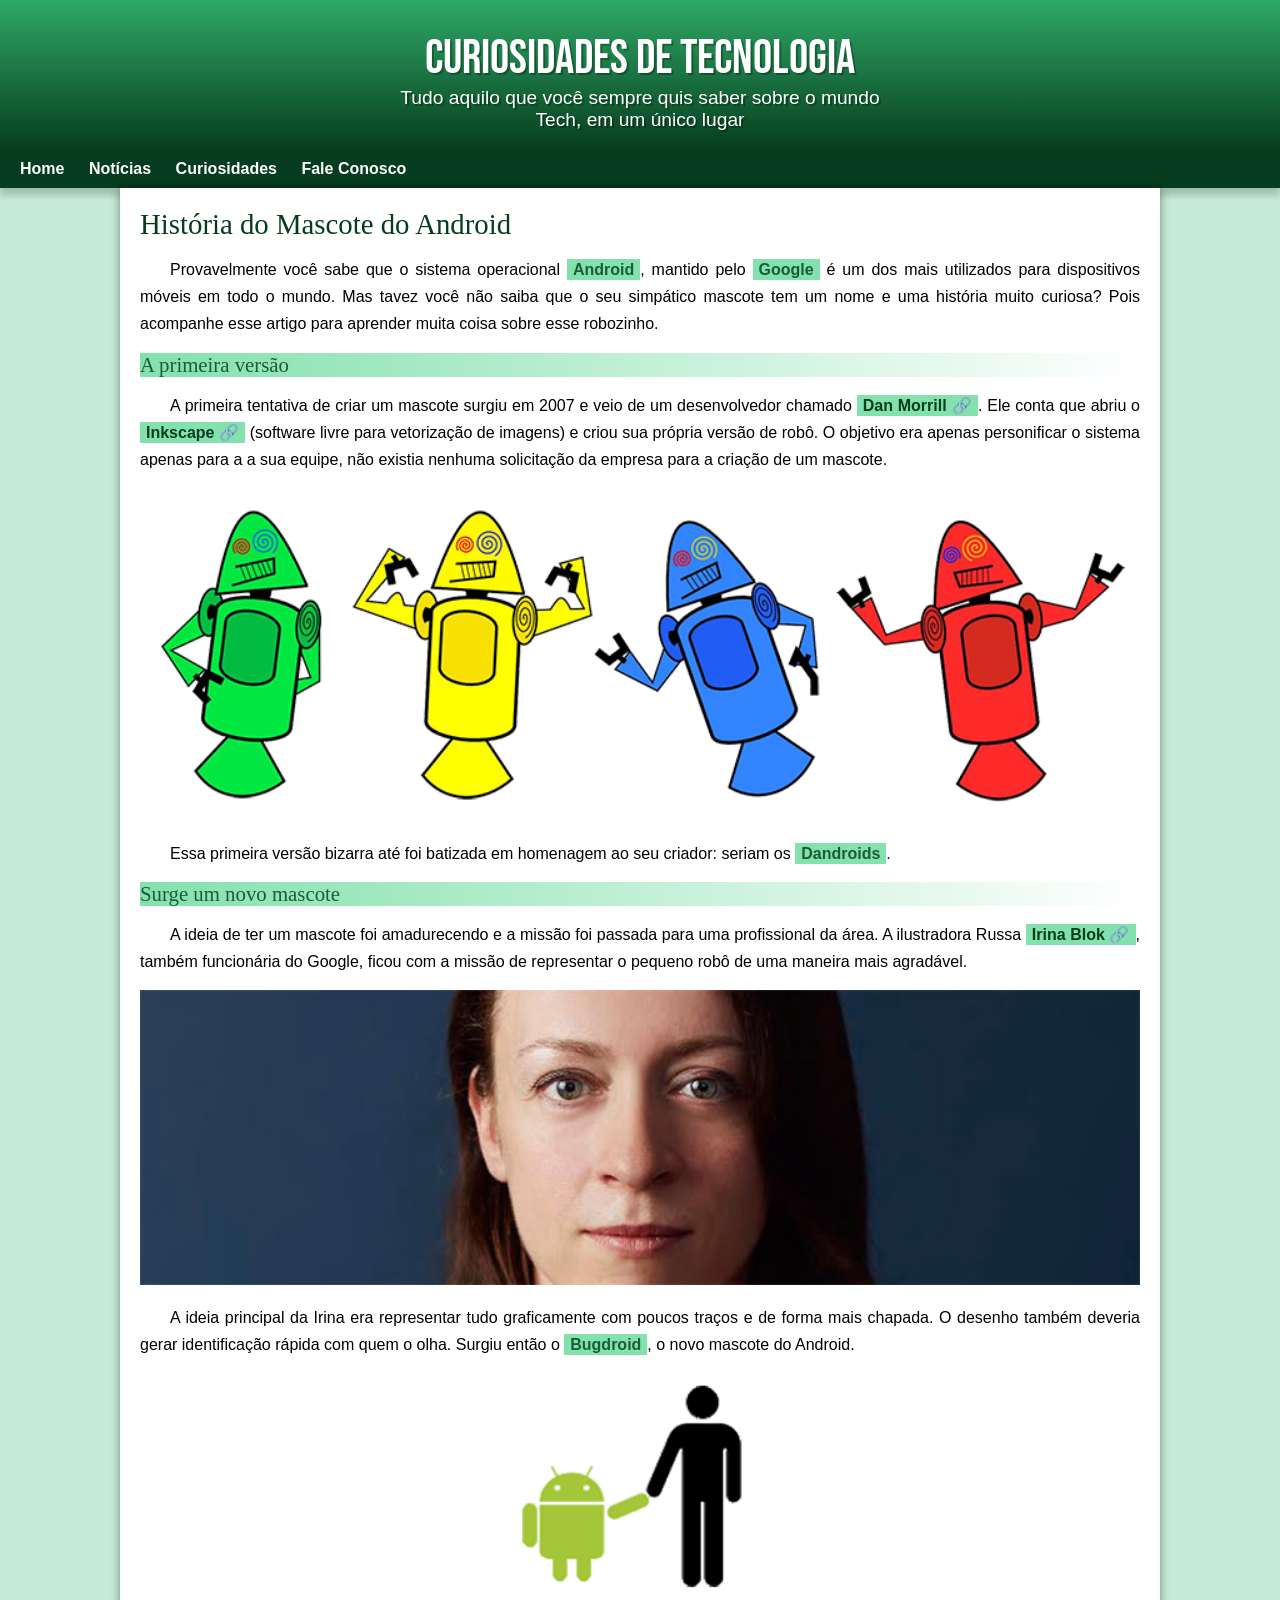
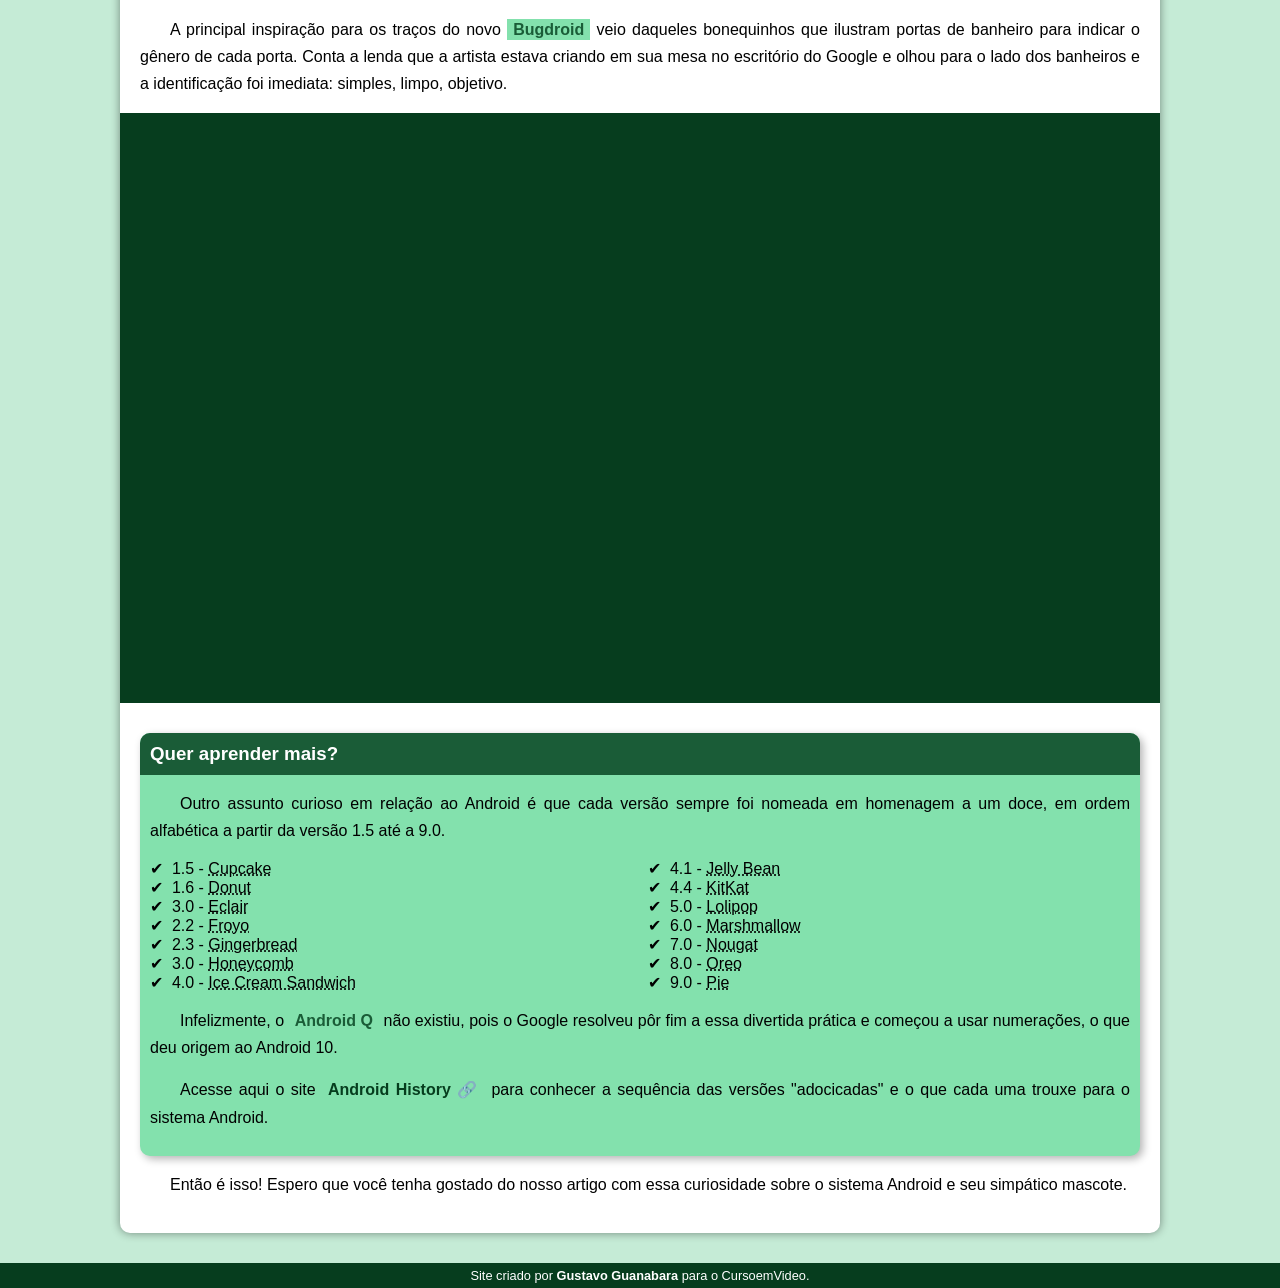
==== Desafios/d10/index.html @ 535160a0 "index" ====
<!DOCTYPE html>
<html lang="pt-br">
<head>
  <meta charset="UTF-8">
  <meta name="viewport" content="width=device-width, initial-scale=1.0">
  <title>Como surgiu o mascote do Android?</title>
  <link rel="shortcut icon" href="imagens/favicon.ico" type="image/x-icon">
  <link rel="stylesheet" href="style/style.css">
</head>
<body>
  <header>
    <h1>Curiosidades de Tecnologia</h1>
    <p>Tudo aquilo que você sempre quis saber sobre o mundo Tech, em um único lugar</p>
  </header>
  <nav>
    <a href="#">Home</a>
    <a href="#">Notícias</a>
    <a href="#">Curiosidades</a>
    <a href="#">Fale Conosco</a>
  </nav>
  <main>
    <article>
      <h1>História do Mascote do Android</h1>

      <p>Provavelmente você sabe que o sistema operacional <strong>Android</strong>, mantido pelo <strong>Google</strong> é um dos mais utilizados para dispositivos móveis em todo o mundo. Mas tavez você não saiba que o seu simpático mascote tem um nome e uma história muito curiosa? Pois acompanhe esse artigo para aprender muita coisa sobre esse robozinho.</p>

      <h2>A primeira versão</h2>

      <p>A primeira tentativa de criar um mascote surgiu em 2007 e veio de um desenvolvedor chamado <a href="https://androidcommunity.com/dan-morrill-shows-us-the-android-mascot-that-almost-was-20130103/" target="_blank" class="externo">Dan Morrill</a>. Ele conta que abriu o <a href="https://inkscape.org/pt-br/" target="_blank" class="externo">Inkscape</a> (software livre para vetorização de imagens) e criou sua própria versão de robô. O objetivo era apenas personificar o sistema apenas para a a sua equipe, não existia nenhuma solicitação da empresa para a criação de um mascote.</p>

      <picture>
        <source media="(max-width: 670px)" srcset="imagens/dan-droids-pq.png">
        <img src="imagens/dan-droids.png" alt="Primeiro mascote do Android">
      </picture>

      <p>Essa primeira versão bizarra até foi batizada em homenagem ao seu criador: seriam os <strong>Dandroids</strong>.</p>

      <h2>Surge um novo mascote</h2>

      <p>A ideia de ter um mascote foi amadurecendo e a missão foi passada para uma profissional da área. A ilustradora Russa <a href="https://www.irinablok.com/" target="_blank" class="externo">Irina Blok</a>, também funcionária do Google, ficou com a missão de representar o pequeno robô de uma maneira mais agradável.</p>

      <picture>
        <source media="(max-width: 670px)" srcset="imagens/irina-blok-pq.jpg">
        <img src="imagens/irina-blok.jpg" alt="Irina Blok, criadora do Bugdroid">
      </picture>

      <p>A ideia principal da Irina era representar tudo graficamente com poucos traços e de forma mais chapada. O desenho também deveria gerar identificação rápida com quem o olha. Surgiu então o <strong>Bugdroid</strong>, o novo mascote do Android.</p>

      <img src="imagens/bugdroid.png" class="pequena" alt="Bugroid">

      <p>A principal inspiração para os traços do novo <strong>Bugdroid</strong> veio daqueles bonequinhos que ilustram portas de banheiro para indicar o gênero de cada porta. Conta a lenda que a artista estava criando em sua mesa no escritório do Google e olhou para o lado dos banheiros e a identificação foi imediata: simples, limpo, objetivo.</p>

      <div class="video"><iframe width="560" height="315" src="https://www.youtube.com/embed/l2UDgpLz20M?si=ZbbFpkSjPKTXtqIJ" title="YouTube video player" frameborder="0" allow="accelerometer; autoplay; clipboard-write; encrypted-media; gyroscope; picture-in-picture; web-share" referrerpolicy="strict-origin-when-cross-origin" allowfullscreen></iframe></div>
      
      <aside>
        <h3>Quer aprender mais?</h3>

        <p>Outro assunto curioso em relação ao Android é que cada versão sempre foi nomeada em homenagem a um doce, em ordem alfabética a partir da versão 1.5 até a 9.0.</p>

        <ul>
          <li>1.5 - <abbr title="Bolo de Copo">Cupcake</abbr></li>
          <li>1.6 - <abbr title="Rosquinha">Donut</abbr></li>
          <li>3.0 - <abbr title="Bomba">Eclair</abbr></li>
          <li>2.2 - <abbr title="Iogurte Congelado">Froyo</abbr></li>
          <li>2.3 - <abbr title="Biscoito de Gengibre">Gingerbread</abbr></li>
          <li>3.0 - <abbr title="Favo de Mel">Honeycomb</abbr></li>
          <li>4.0 - <abbr title="Sanduíche de Sorvete">Ice Cream Sandwich</abbr></li>
          <li>4.1 - <abbr title="Jujuba">Jelly Bean</abbr></li>
          <li>4.4 - <abbr title="KitKat">KitKat</abbr></li>
          <li>5.0 - <abbr title="Pirulito">Lolipop</abbr></li>
          <li>6.0 - <abbr title="Marshmallow">Marshmallow</abbr></li>
          <li>7.0 - <abbr title="Torrone">Nougat</abbr></li>
          <li>8.0 - <abbr title="Oreo">Oreo</abbr></li>
          <li>9.0 - <abbr title="Torta">Pie</abbr></li>
        </ul>
        
        <p>Infelizmente, o <strong>Android Q</strong> não existiu, pois o Google resolveu pôr fim a essa divertida prática e começou a usar numerações, o que deu origem ao Android 10.</p>

        <p>Acesse aqui o site <a href="https://www.android.com/why-android/" target="_blank" class="externo">Android History</a> para conhecer a sequência das versões "adocicadas" e o que cada uma trouxe para o sistema Android.</p>
      </aside>

      <p>Então é isso! Espero que você tenha gostado do nosso artigo com essa curiosidade sobre o sistema Android e seu simpático mascote.</p>
</article>
  </main>

  <footer>
    <p>Site criado por <a href="https://gustavoguanabara.github.io/" target="_blank">Gustavo Guanabara</a> para o CursoemVideo.</p>
  </footer>
</body>
</html>
---- Desafios/d10/style/style.css ----
@charset "UTF-8";

@import url('https://fonts.googleapis.com/css2?family=Bebas+Neue&display=swap');

@font-face {
  font-family:'Android';
  src: url("/fontes/idroid.otf") format('opentype');
  font-weight: normal;
}

:root{
  --cor0: #c5ebd6;
  --cor1: #83e1ad;
  --cor2: #3ddc84;
  --cor3: #2fa866;
  --cor4: #1a5c37;
  --cor5: #063d1e;

  --fonte-padrao: Arial, Verdana, Helvetica, sans-serif;
  --fonte-destaque: 'Bebas Neue', cursive;
  --fonte-android: 'Android', cursive;
}

*{
  margin: 0px;
  padding: 0px;
}

body{
  background-color: var(--cor0);
  font-family: var(--fonte-padrao)
}

a.externo::after{
  content: '\00a0\1F517';
}

header{
  background-image: linear-gradient(to bottom, var(--cor3), var(--cor5));
  min-height: 150px;
  text-align: center;
}

header > h1{
  color: white;
  font-family: var(--fonte-destaque);
  font-size: 3em;
  padding-top: 30px;
  text-shadow: 2px 2px 0 rgba(0, 0, 0, 0.288);
  font-weight: normal;
}

header > p{
  font-family: var(--fonte-padrao);
  font-size: 1.2em;
  color: white;
  max-width: 500px;
  padding-right: 10px;
  padding-left: 10px;
  margin: auto;
  text-shadow: 2px 2px 0 rgba(0, 0, 0, 0.319);
  margin-bottom: 20px;
}

nav{
  background-color: var(--cor5);
  padding: 10px;
  box-shadow: 0px 7px 7px rgba(0, 0, 0, 0.198);
}

nav > a{
  color: white;
  padding: 10px;
  border-radius: 5px;
  text-decoration: none;
  font-weight: bold;
  transition-duration: 0.3s;
}

nav > a:hover{
  background-color: var(--cor3);
  color: var(--cor5);
}

main{ 
  min-width: 300px;
  max-width: 1000px;
  margin: auto;
  margin-bottom: 30px;
  padding: 20px;
  background-color: white;
  box-shadow: 0px 0px 10px rgba(0, 0, 0, 0.427);
  border-bottom-left-radius: 10px;
  border-bottom-right-radius: 10px;
}

main img{
  width: 100%;
}
main img.pequena{
  max-width: 350px;
  display: block;
  margin: auto;
}

main h1{
  color: var(--cor5);
  font-family: var(--fonte-android);
  font-weight: normal;
  font-size: 1.8em;
}

main h2{
  font-family: var(--fonte-android);
  color: var(--cor4);
  font-size: 1.3em;
  background-image: linear-gradient(to right, var(--cor1), transparent);
  font-weight: normal;
}
main p{
  margin: 15px 0px;
  text-align: justify;
  text-indent: 30px;
  line-height: 1.7em;
  font-size: 1em;
}

main strong{
  color: var(--cor4);
  font-weight: bold;
  background-color: var(--cor1);
  padding: 2px 6px;
}

main a{
  text-decoration: none;
  font-weight: bold;
  color: var(--cor5);
  background-color: var(--cor1);
  padding: 2px 6px;
}

main a:hover{
  text-decoration: underline;
  color: var(--cor4);
}

div.video{
  background-color: var(--cor5);
  margin: 0px -20px 30px -20px;
  padding: 20px;
  padding-bottom: 57%;
  position: relative;
}

div.video > iframe{
  position: absolute;
  top: 5%;
  left: 5%;
  width: 90%;
  height: 90%;
}

aside{
  background-color: var(--cor1);
  padding: 10px;
  border-radius: 10px;
  box-shadow: 3px 3px 8px rgba(0, 0, 0, 0.297);
}

aside > h3{
  background-color: var(--cor4);
  color: white;
  padding: 10px;
  margin: -10px -10px 0px -10px;
  border-radius: 10px 10px 0px 0px;
}

aside > ul{
  list-style-type: '\2714\00a0\00a0';
  list-style-position: inside;
  columns: 2;
}

footer{
  background-color: var(--cor5);
  color: white;
  text-align: center;
  font-size: 0.8em;
  padding: 5px;
}

footer a{
  color: white;
  font-weight: bolder;
  text-decoration: none;
}

footer a:hover{
  text-decoration: underline;
  color: var(--cor1);
}
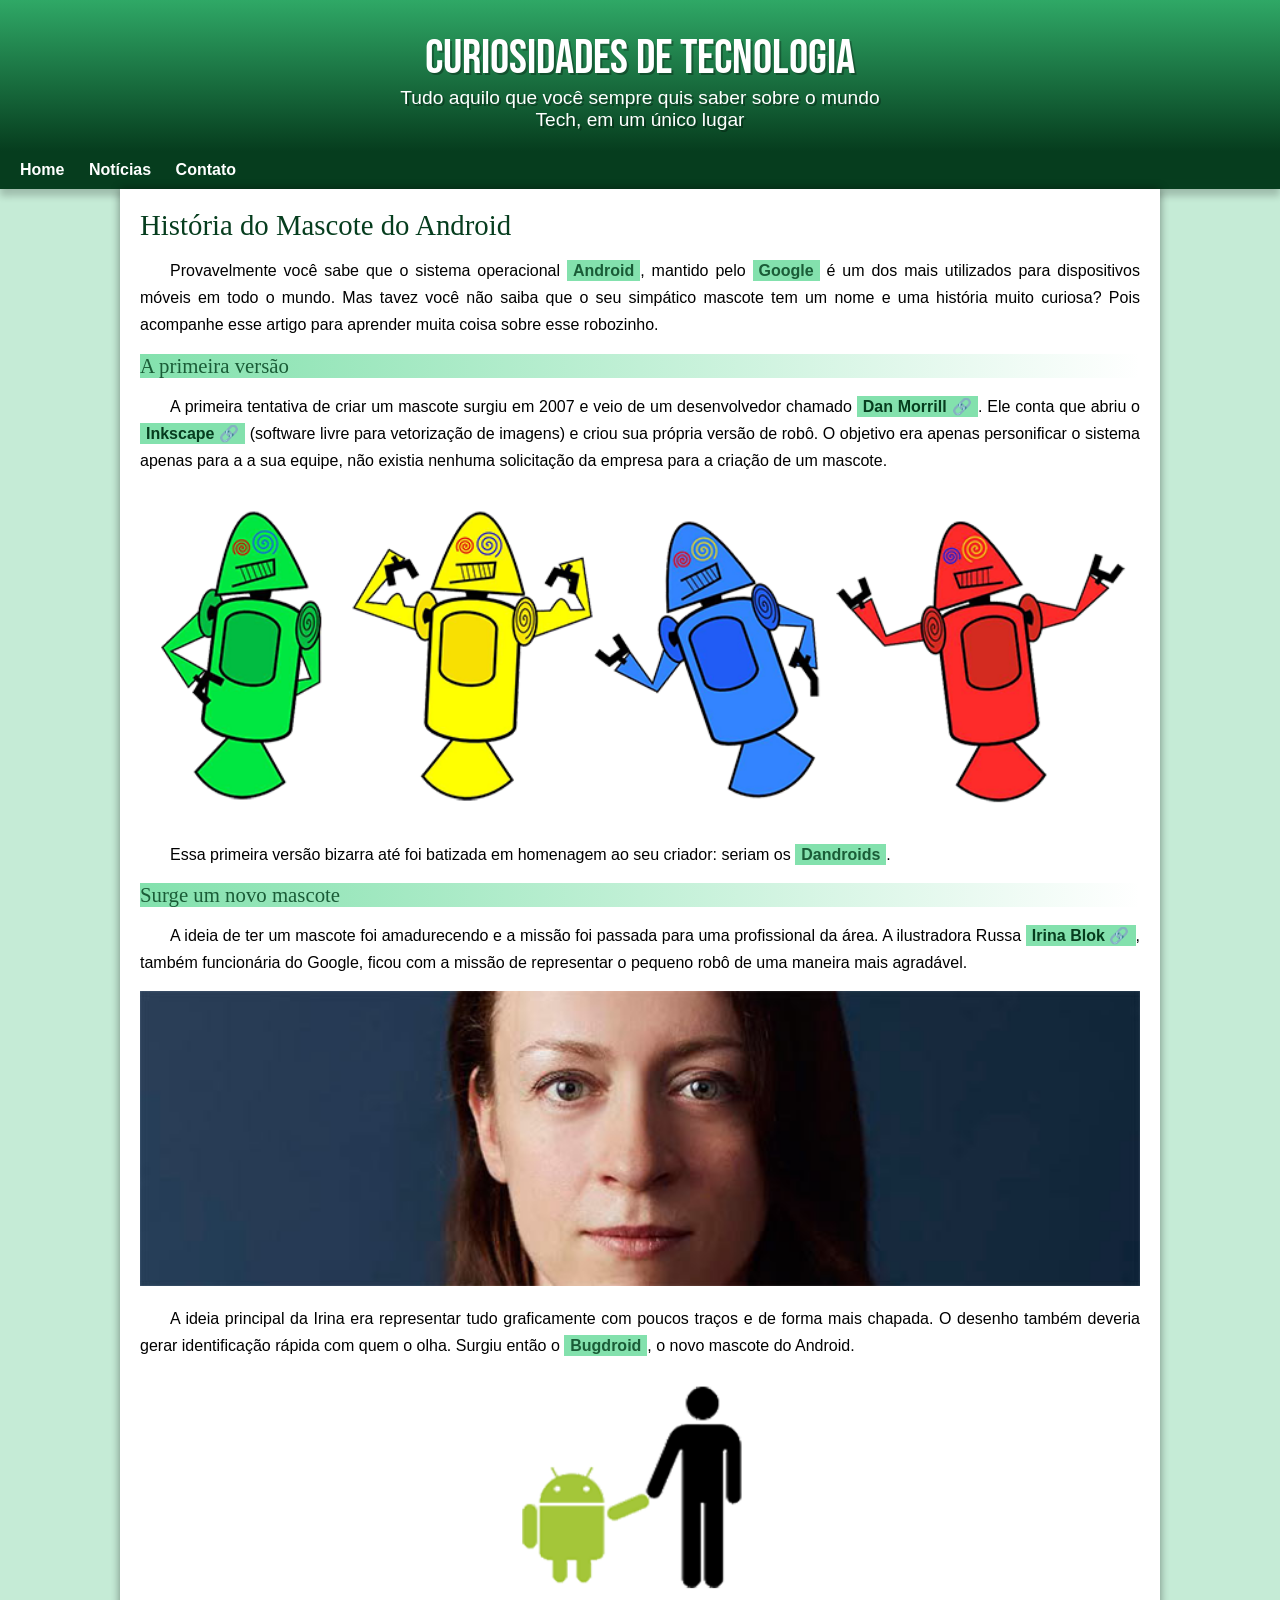
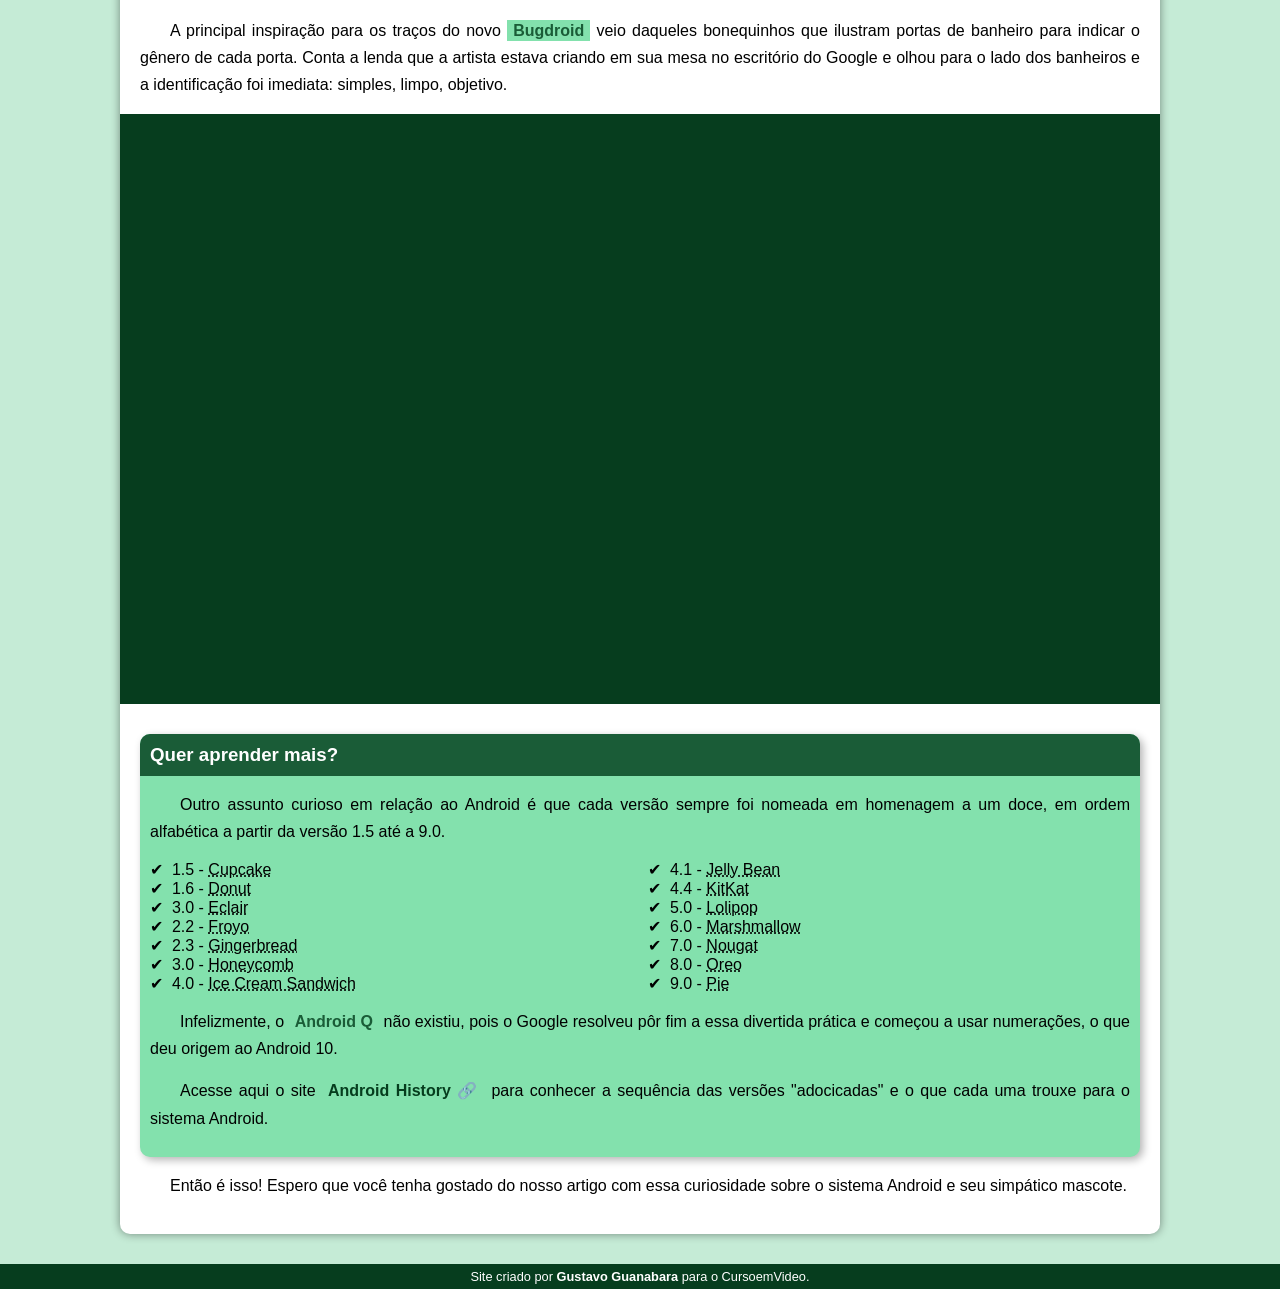
==== commit 652cb68b: "problema de padding corrigido" ====
--- a/Desafios/d10/index.html
+++ b/Desafios/d10/index.html
@@ -15,8 +15,7 @@
   <nav>
     <a href="#">Home</a>
     <a href="#">Notícias</a>
-    <a href="#">Curiosidades</a>
-    <a href="#">Fale Conosco</a>
+    <a href="#">Contato</a>
   </nav>
   <main>
     <article>
--- a/Desafios/d10/style/style.css
+++ b/Desafios/d10/style/style.css
@@ -59,7 +59,7 @@
   padding-left: 10px;
   margin: auto;
   text-shadow: 2px 2px 0 rgba(0, 0, 0, 0.319);
-  margin-bottom: 20px;
+  padding-bottom: 20px;
 }
 
 nav{
